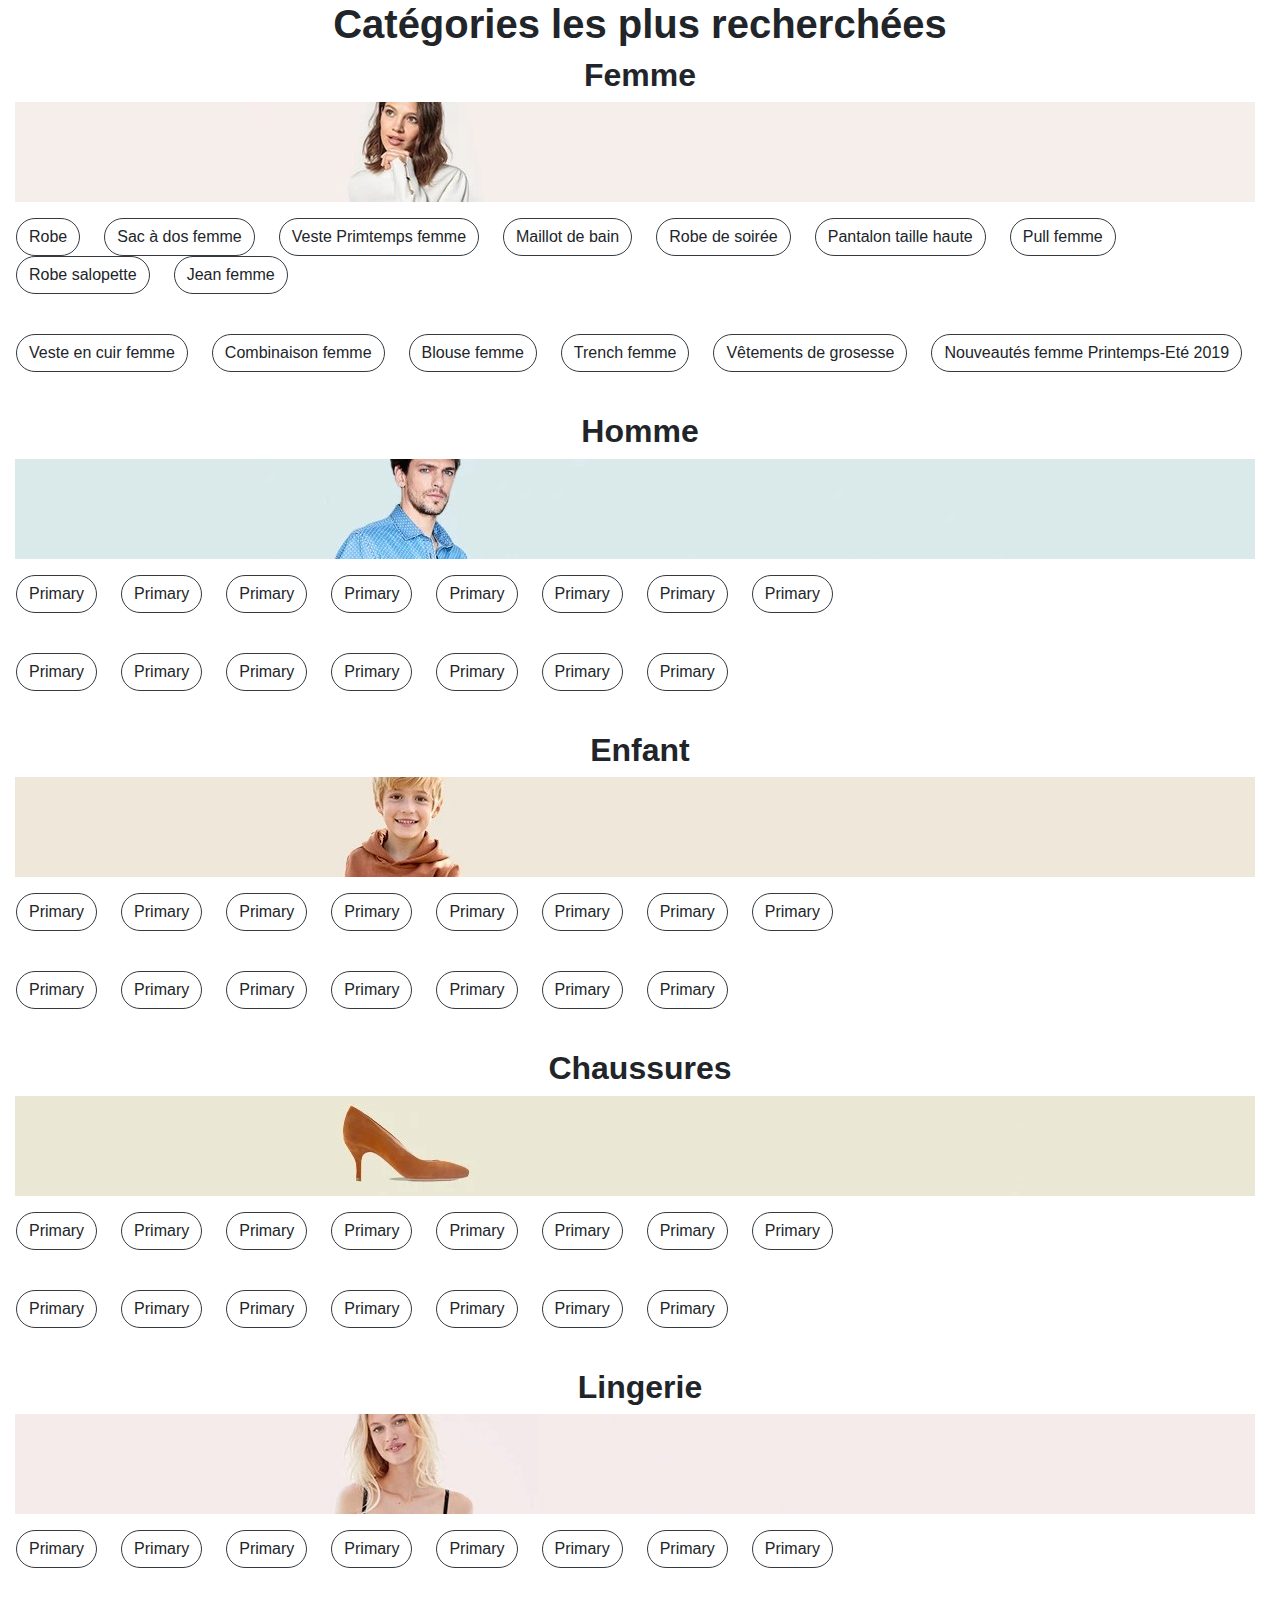
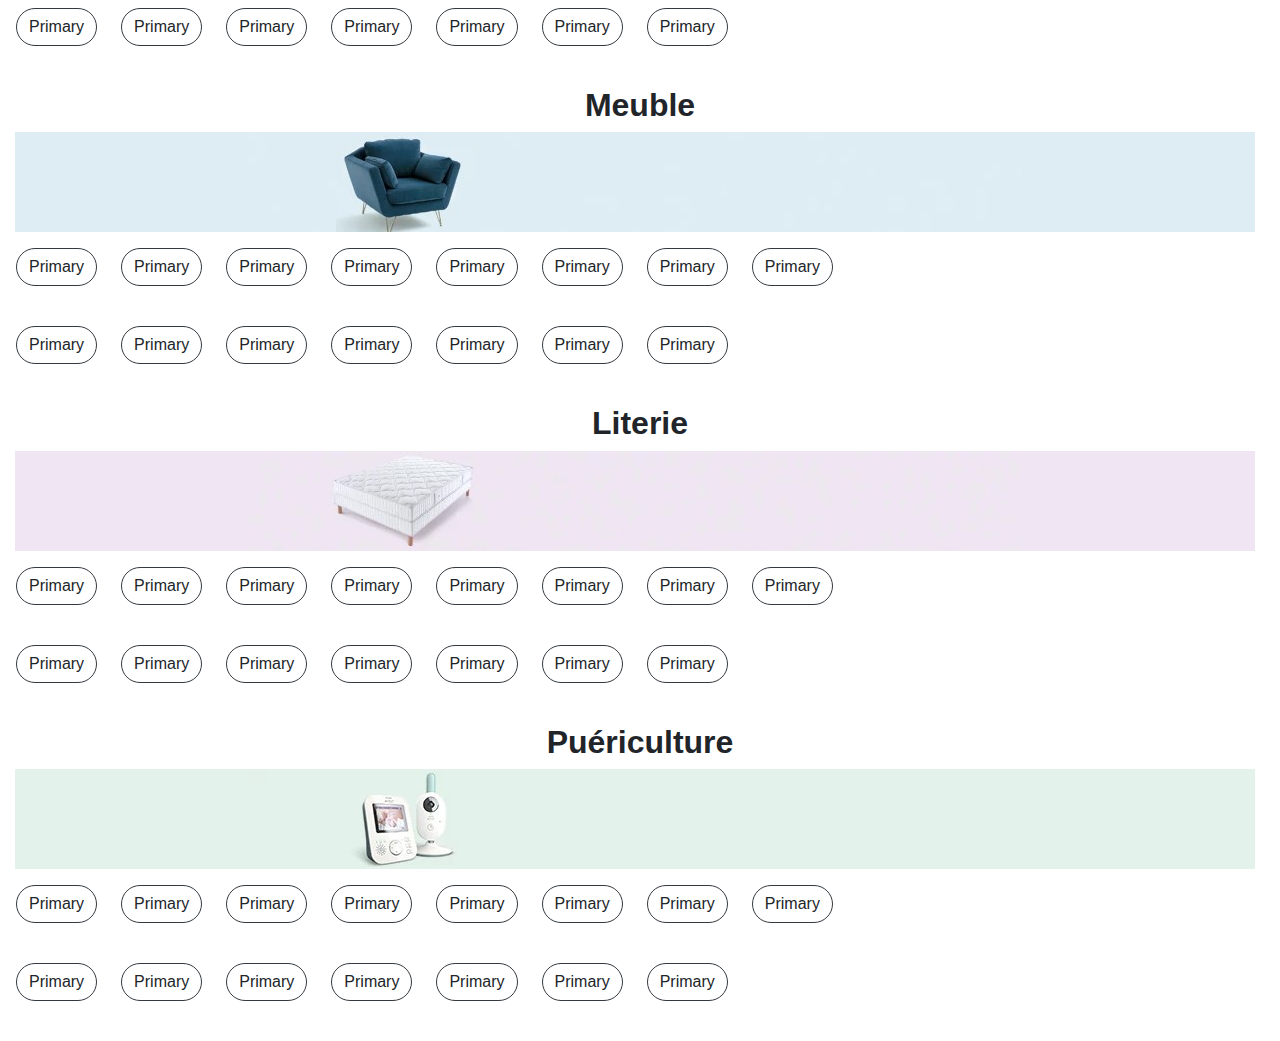
==== index2.html @ 3c44efef "fin du body la redoute" ====
<!doctype html>
<html lang="fr">
<head>
  <meta charset="utf-8" />
  <meta name="viewport" content="width=device-width, initial-scale=1, shrink-to-fit=no">
  <link rel="stylesheet" href="https://stackpath.bootstrapcdn.com/bootstrap/4.3.1/css/bootstrap.min.css" integrity="sha384-ggOyR0iXCbMQv3Xipma34MD+dH/1fQ784/j6cY/iJTQUOhcWr7x9JvoRxT2MZw1T" crossorigin="anonymous" />
  <link rel="stylesheet" href="style.css" />
</head>
<body>
  <!--PARTIE CATEGORIES LES PLUS RECHERCHER-->
  <h1 class="text-center font-weight-bold">Catégories les plus recherchées</h1>
  <!--BLOC FEMME-->
  <h2 class="text-center font-weight-bold">Femme</h2>
  <div class="container-fluid"><p><img src="femme.jpg" class="img-fluid" alt="Responsive image"></p>
  </div>
  <div class="d-flex align-content-center flex-wrap">
    <button type="button" class="btn btn-white mr-2 ml-3 rounded-pill border border-dark ">Robe</button>
    <button type="button" class="btn btn-white mr-2 ml-3 rounded-pill border border-dark">Sac à dos femme</button>
    <button type="button" class="btn btn-white mr-2 ml-3 rounded-pill border border-dark">Veste Primtemps femme</button>
    <button type="button" class="btn btn-white mr-2 ml-3 rounded-pill border border-dark">Maillot de bain</button>
    <button type="button" class="btn btn-white mr-2 ml-3 rounded-pill border border-dark">Robe de soirée</button>
    <button type="button" class="btn btn-white  mr-2 ml-3 rounded-pill border border-dark">Pantalon taille haute</button>
    <button type="button" class="btn btn-white  mr-2 ml-3 rounded-pill border border-dark">Pull femme</button>
    <button type="button" class="btn btn-white mr-2 ml-3 rounded-pill border border-dark">Robe salopette</button>
    <button type="button" class="btn btn-white  mr-2 ml-3 rounded-pill border border-dark">Jean femme</button>
  </div>
  <div class="d-block p-1  bg-white">
</div>
  <div class="d-flex align-content-center flex-wrap">
    <button type="button" class="btn btn-white mr-2 ml-3 rounded-pill border border-dark">Veste en cuir femme</button>
    <button type="button" class="btn btn-white mr-2 ml-3 rounded-pill border border-dark">Combinaison femme</button>
    <button type="button" class="btn btn-white mr-2 ml-3 rounded-pill border border-dark">Blouse femme</button>
    <button type="button" class="btn btn-white mr-2 ml-3 rounded-pill border border-dark"> Trench femme</button>
    <button type="button" class="btn btn-white mr-2 ml-3 rounded-pill border border-dark">Vêtements de grosesse</button>
    <button type="button" class="btn btn-white  mr-2 ml-3 rounded-pill border border-dark">Nouveautés femme Printemps-Eté 2019</button>
    </div>
    <!--BLOC HOMME-->
    <div class="d-block p-1  bg-white">
  </div>
    <h2 class="text-center font-weight-bold">Homme</h2>
    <div class="container-fluid"><p><img src="homme.jpg" class="img-fluid" alt="Responsive image"></p>
    </div>
    <div class="d-flex align-content-center flex-wrap">
      <button type="button" class="btn btn-white mr-2 ml-3 rounded-pill border border-dark ">Primary</button>
      <button type="button" class="btn btn-white mr-2 ml-3 rounded-pill border border-dark">Primary</button>
      <button type="button" class="btn btn-white mr-2 ml-3 rounded-pill border border-dark">Primary</button>
      <button type="button" class="btn btn-white mr-2 ml-3 rounded-pill border border-dark">Primary</button>
      <button type="button" class="btn btn-white mr-2 ml-3 rounded-pill border border-dark">Primary</button>
      <button type="button" class="btn btn-white  mr-2 ml-3 rounded-pill border border-dark">Primary</button>
      <button type="button" class="btn btn-white  mr-2 ml-3 rounded-pill border border-dark">Primary</button>
      <button type="button" class="btn btn-white mr-2 ml-3 rounded-pill border border-dark">Primary</button>

    </div>
    <div class="d-block p-1  bg-white">
  </div>
    <div class="d-flex align-content-center flex-wrap">
      <button type="button" class="btn btn-white mr-2 ml-3 rounded-pill border border-dark">Primary</button>
      <button type="button" class="btn btn-white mr-2 ml-3 rounded-pill border border-dark">Primary</button>
      <button type="button" class="btn btn-white mr-2 ml-3 rounded-pill border border-dark">Primary</button>
      <button type="button" class="btn btn-white mr-2 ml-3 rounded-pill border border-dark">Primary</button>
      <button type="button" class="btn btn-white mr-2 ml-3 rounded-pill border border-dark">Primary</button>
      <button type="button" class="btn btn-white  mr-2 ml-3 rounded-pill border border-dark">Primary</button>
      <button type="button" class="btn btn-white  mr-2 ml-3 rounded-pill border border-dark">Primary</button>
      </div>
      <div class="d-block p-1  bg-white">
    </div>
      <!--BLOC ENFANT-->
      <h2 class="text-center font-weight-bold">Enfant</h2>
      <div class="container-fluid"><p><img src="enfant.jpg" class="img-fluid" alt="Responsive image"></p>
      </div>
      <div class="d-flex align-content-center flex-wrap">
        <button type="button" class="btn btn-white mr-2 ml-3 rounded-pill border border-dark ">Primary</button>
        <button type="button" class="btn btn-white mr-2 ml-3 rounded-pill border border-dark">Primary</button>
        <button type="button" class="btn btn-white mr-2 ml-3 rounded-pill border border-dark">Primary</button>
        <button type="button" class="btn btn-white mr-2 ml-3 rounded-pill border border-dark">Primary</button>
        <button type="button" class="btn btn-white mr-2 ml-3 rounded-pill border border-dark">Primary</button>
        <button type="button" class="btn btn-white  mr-2 ml-3 rounded-pill border border-dark">Primary</button>
        <button type="button" class="btn btn-white  mr-2 ml-3 rounded-pill border border-dark">Primary</button>
        <button type="button" class="btn btn-white mr-2 ml-3 rounded-pill border border-dark">Primary</button>

      </div>
      <div class="d-block p-1  bg-white">
    </div>
      <div class="d-flex align-content-center flex-wrap">
        <button type="button" class="btn btn-white mr-2 ml-3 rounded-pill border border-dark">Primary</button>
        <button type="button" class="btn btn-white mr-2 ml-3 rounded-pill border border-dark">Primary</button>
        <button type="button" class="btn btn-white mr-2 ml-3 rounded-pill border border-dark">Primary</button>
        <button type="button" class="btn btn-white mr-2 ml-3 rounded-pill border border-dark">Primary</button>
        <button type="button" class="btn btn-white mr-2 ml-3 rounded-pill border border-dark">Primary</button>
        <button type="button" class="btn btn-white  mr-2 ml-3 rounded-pill border border-dark">Primary</button>
        <button type="button" class="btn btn-white  mr-2 ml-3 rounded-pill border border-dark">Primary</button>
        </div>
        <div class="d-block p-1  bg-white">
      </div>
      <!--BLOC CHAUSSURES-->
      <h2 class="text-center font-weight-bold">Chaussures</h2>
      <div class="container-fluid"><p><img src="chaussures.jpg" class="img-fluid" alt="Responsive image"></p>
      </div>
      <div class="d-flex align-content-center flex-wrap">
        <button type="button" class="btn btn-white mr-2 ml-3 rounded-pill border border-dark ">Primary</button>
        <button type="button" class="btn btn-white mr-2 ml-3 rounded-pill border border-dark">Primary</button>
        <button type="button" class="btn btn-white mr-2 ml-3 rounded-pill border border-dark">Primary</button>
        <button type="button" class="btn btn-white mr-2 ml-3 rounded-pill border border-dark">Primary</button>
        <button type="button" class="btn btn-white mr-2 ml-3 rounded-pill border border-dark">Primary</button>
        <button type="button" class="btn btn-white  mr-2 ml-3 rounded-pill border border-dark">Primary</button>
        <button type="button" class="btn btn-white  mr-2 ml-3 rounded-pill border border-dark">Primary</button>
        <button type="button" class="btn btn-white mr-2 ml-3 rounded-pill border border-dark">Primary</button>

      </div>
      <div class="d-block p-1  bg-white">
    </div>
      <div class="d-flex align-content-center flex-wrap">
        <button type="button" class="btn btn-white mr-2 ml-3 rounded-pill border border-dark">Primary</button>
        <button type="button" class="btn btn-white mr-2 ml-3 rounded-pill border border-dark">Primary</button>
        <button type="button" class="btn btn-white mr-2 ml-3 rounded-pill border border-dark">Primary</button>
        <button type="button" class="btn btn-white mr-2 ml-3 rounded-pill border border-dark">Primary</button>
        <button type="button" class="btn btn-white mr-2 ml-3 rounded-pill border border-dark">Primary</button>
        <button type="button" class="btn btn-white  mr-2 ml-3 rounded-pill border border-dark">Primary</button>
        <button type="button" class="btn btn-white  mr-2 ml-3 rounded-pill border border-dark">Primary</button>
        </div>
        <div class="d-block p-1  bg-white">
      </div>
      <!--BLOC LINGERIE-->
      <h2 class="text-center font-weight-bold">Lingerie</h2>
      <div class="container-fluid"><p><img src="lingerie.jpg" class="img-fluid" alt="Responsive image"></p>
      </div>
      <div class="d-flex align-content-center flex-wrap">
        <button type="button" class="btn btn-white mr-2 ml-3 rounded-pill border border-dark ">Primary</button>
        <button type="button" class="btn btn-white mr-2 ml-3 rounded-pill border border-dark">Primary</button>
        <button type="button" class="btn btn-white mr-2 ml-3 rounded-pill border border-dark">Primary</button>
        <button type="button" class="btn btn-white mr-2 ml-3 rounded-pill border border-dark">Primary</button>
        <button type="button" class="btn btn-white mr-2 ml-3 rounded-pill border border-dark">Primary</button>
        <button type="button" class="btn btn-white  mr-2 ml-3 rounded-pill border border-dark">Primary</button>
        <button type="button" class="btn btn-white  mr-2 ml-3 rounded-pill border border-dark">Primary</button>
        <button type="button" class="btn btn-white mr-2 ml-3 rounded-pill border border-dark">Primary</button>

      </div>
      <div class="d-block p-1  bg-white">
    </div>
      <div class="d-flex align-content-center flex-wrap">
        <button type="button" class="btn btn-white mr-2 ml-3 rounded-pill border border-dark">Primary</button>
        <button type="button" class="btn btn-white mr-2 ml-3 rounded-pill border border-dark">Primary</button>
        <button type="button" class="btn btn-white mr-2 ml-3 rounded-pill border border-dark">Primary</button>
        <button type="button" class="btn btn-white mr-2 ml-3 rounded-pill border border-dark">Primary</button>
        <button type="button" class="btn btn-white mr-2 ml-3 rounded-pill border border-dark">Primary</button>
        <button type="button" class="btn btn-white  mr-2 ml-3 rounded-pill border border-dark">Primary</button>
        <button type="button" class="btn btn-white  mr-2 ml-3 rounded-pill border border-dark">Primary</button>
        </div>
        <div class="d-block p-1  bg-white">
      </div>
      <!--BLOC MEUBLE-->
      <h2 class="text-center font-weight-bold">Meuble</h2>
      <div class="container-fluid"><p><img src="meuble.jpg" class="img-fluid" alt="Responsive image"></p>
      </div>
      <div class="d-flex align-content-center flex-wrap">
        <button type="button" class="btn btn-white mr-2 ml-3 rounded-pill border border-dark ">Primary</button>
        <button type="button" class="btn btn-white mr-2 ml-3 rounded-pill border border-dark">Primary</button>
        <button type="button" class="btn btn-white mr-2 ml-3 rounded-pill border border-dark">Primary</button>
        <button type="button" class="btn btn-white mr-2 ml-3 rounded-pill border border-dark">Primary</button>
        <button type="button" class="btn btn-white mr-2 ml-3 rounded-pill border border-dark">Primary</button>
        <button type="button" class="btn btn-white  mr-2 ml-3 rounded-pill border border-dark">Primary</button>
        <button type="button" class="btn btn-white  mr-2 ml-3 rounded-pill border border-dark">Primary</button>
        <button type="button" class="btn btn-white mr-2 ml-3 rounded-pill border border-dark">Primary</button>

      </div>
      <div class="d-block p-1  bg-white">
    </div>
      <div class="d-flex align-content-center flex-wrap">
        <button type="button" class="btn btn-white mr-2 ml-3 rounded-pill border border-dark">Primary</button>
        <button type="button" class="btn btn-white mr-2 ml-3 rounded-pill border border-dark">Primary</button>
        <button type="button" class="btn btn-white mr-2 ml-3 rounded-pill border border-dark">Primary</button>
        <button type="button" class="btn btn-white mr-2 ml-3 rounded-pill border border-dark">Primary</button>
        <button type="button" class="btn btn-white mr-2 ml-3 rounded-pill border border-dark">Primary</button>
        <button type="button" class="btn btn-white  mr-2 ml-3 rounded-pill border border-dark">Primary</button>
        <button type="button" class="btn btn-white  mr-2 ml-3 rounded-pill border border-dark">Primary</button>
        </div>
        <div class="d-block p-1  bg-white">
      </div>
      <!--BLOC LITERIE-->
      <h2 class="text-center font-weight-bold">Literie</h2>
      <div class="container-fluid"><p><img src="literie.jpg" class="img-fluid" alt="Responsive image"></p>
      </div>
      <div class="d-flex align-content-center flex-wrap">
        <button type="button" class="btn btn-white mr-2 ml-3 rounded-pill border border-dark ">Primary</button>
        <button type="button" class="btn btn-white mr-2 ml-3 rounded-pill border border-dark">Primary</button>
        <button type="button" class="btn btn-white mr-2 ml-3 rounded-pill border border-dark">Primary</button>
        <button type="button" class="btn btn-white mr-2 ml-3 rounded-pill border border-dark">Primary</button>
        <button type="button" class="btn btn-white mr-2 ml-3 rounded-pill border border-dark">Primary</button>
        <button type="button" class="btn btn-white  mr-2 ml-3 rounded-pill border border-dark">Primary</button>
        <button type="button" class="btn btn-white  mr-2 ml-3 rounded-pill border border-dark">Primary</button>
        <button type="button" class="btn btn-white mr-2 ml-3 rounded-pill border border-dark">Primary</button>

      </div>
      <div class="d-block p-1  bg-white">
    </div>
      <div class="d-flex align-content-center flex-wrap">
        <button type="button" class="btn btn-white mr-2 ml-3 rounded-pill border border-dark">Primary</button>
        <button type="button" class="btn btn-white mr-2 ml-3 rounded-pill border border-dark">Primary</button>
        <button type="button" class="btn btn-white mr-2 ml-3 rounded-pill border border-dark">Primary</button>
        <button type="button" class="btn btn-white mr-2 ml-3 rounded-pill border border-dark">Primary</button>
        <button type="button" class="btn btn-white mr-2 ml-3 rounded-pill border border-dark">Primary</button>
        <button type="button" class="btn btn-white  mr-2 ml-3 rounded-pill border border-dark">Primary</button>
        <button type="button" class="btn btn-white  mr-2 ml-3 rounded-pill border border-dark">Primary</button>
        </div>
        <div class="d-block p-1  bg-white">
      </div>
      <!--BLOC PUERICULTURE-->
      <h2 class="text-center font-weight-bold">Puériculture</h2>
      <div class="container-fluid"><p><img src="pueri.jpg" class="img-fluid" alt="Responsive image"></p>
      </div>
      <div class="d-flex align-content-center flex-wrap">
        <button type="button" class="btn btn-white mr-2 ml-3 rounded-pill border border-dark ">Primary</button>
        <button type="button" class="btn btn-white mr-2 ml-3 rounded-pill border border-dark">Primary</button>
        <button type="button" class="btn btn-white mr-2 ml-3 rounded-pill border border-dark">Primary</button>
        <button type="button" class="btn btn-white mr-2 ml-3 rounded-pill border border-dark">Primary</button>
        <button type="button" class="btn btn-white mr-2 ml-3 rounded-pill border border-dark">Primary</button>
        <button type="button" class="btn btn-white  mr-2 ml-3 rounded-pill border border-dark">Primary</button>
        <button type="button" class="btn btn-white  mr-2 ml-3 rounded-pill border border-dark">Primary</button>
        <button type="button" class="btn btn-white mr-2 ml-3 rounded-pill border border-dark">Primary</button>

      </div>
      <div class="d-block p-1  bg-white">
    </div>
      <div class="d-flex align-content-center flex-wrap">
        <button type="button" class="btn btn-white mr-2 ml-3 rounded-pill border border-dark">Primary</button>
        <button type="button" class="btn btn-white mr-2 ml-3 rounded-pill border border-dark">Primary</button>
        <button type="button" class="btn btn-white mr-2 ml-3 rounded-pill border border-dark">Primary</button>
        <button type="button" class="btn btn-white mr-2 ml-3 rounded-pill border border-dark">Primary</button>
        <button type="button" class="btn btn-white mr-2 ml-3 rounded-pill border border-dark">Primary</button>
        <button type="button" class="btn btn-white  mr-2 ml-3 rounded-pill border border-dark">Primary</button>
        <button type="button" class="btn btn-white  mr-2 ml-3 rounded-pill border border-dark">Primary</button>
        </div>
        <div class="d-block p-1  bg-white">
      </div>















  <script src="https://code.jquery.com/jquery-3.3.1.slim.min.js" integrity="sha384-q8i/X+965DzO0rT7abK41JStQIAqVgRVzpbzo5smXKp4YfRvH+8abtTE1Pi6jizo" crossorigin="anonymous"></script>
  <script src="https://cdnjs.cloudflare.com/ajax/libs/popper.js/1.14.7/umd/popper.min.js" integrity="sha384-UO2eT0CpHqdSJQ6hJty5KVphtPhzWj9WO1clHTMGa3JDZwrnQq4sF86dIHNDz0W1" crossorigin="anonymous"></script>
  <script src="https://stackpath.bootstrapcdn.com/bootstrap/4.3.1/js/bootstrap.min.js" integrity="sha384-JjSmVgyd0p3pXB1rRibZUAYoIIy6OrQ6VrjIEaFf/nJGzIxFDsf4x0xIM+B07jRM" crossorigin="anonymous"></script>
</body>
</html>
---- style.css ----
/*PARTIE HEADER*/

  /*LE BLOC NOIR*/
  .d-block
  {
    background-color: black;
    height:40px;
  }

  /*LA NAV BARRE AVEC LE LOGO*/





  /*LA NAV AVEC VENTES FLASH ACTIVE*/

  .vflash
  {
    background-color: #e23655 !important;
  }

  .elementnav
  {
    color: black;
    font-size: 13px;
}


/*PARTIE BODY*/


body {
	background-color: #ffffff;
}


header {
	background-color: #ffffff;
}


#1a {
background-image: url("images/1a.jpg");
width: 100%;
height: auto;
position: fixed;
}

/*PARTIE CATEGORIES LES PLUS RECHERCHER*/
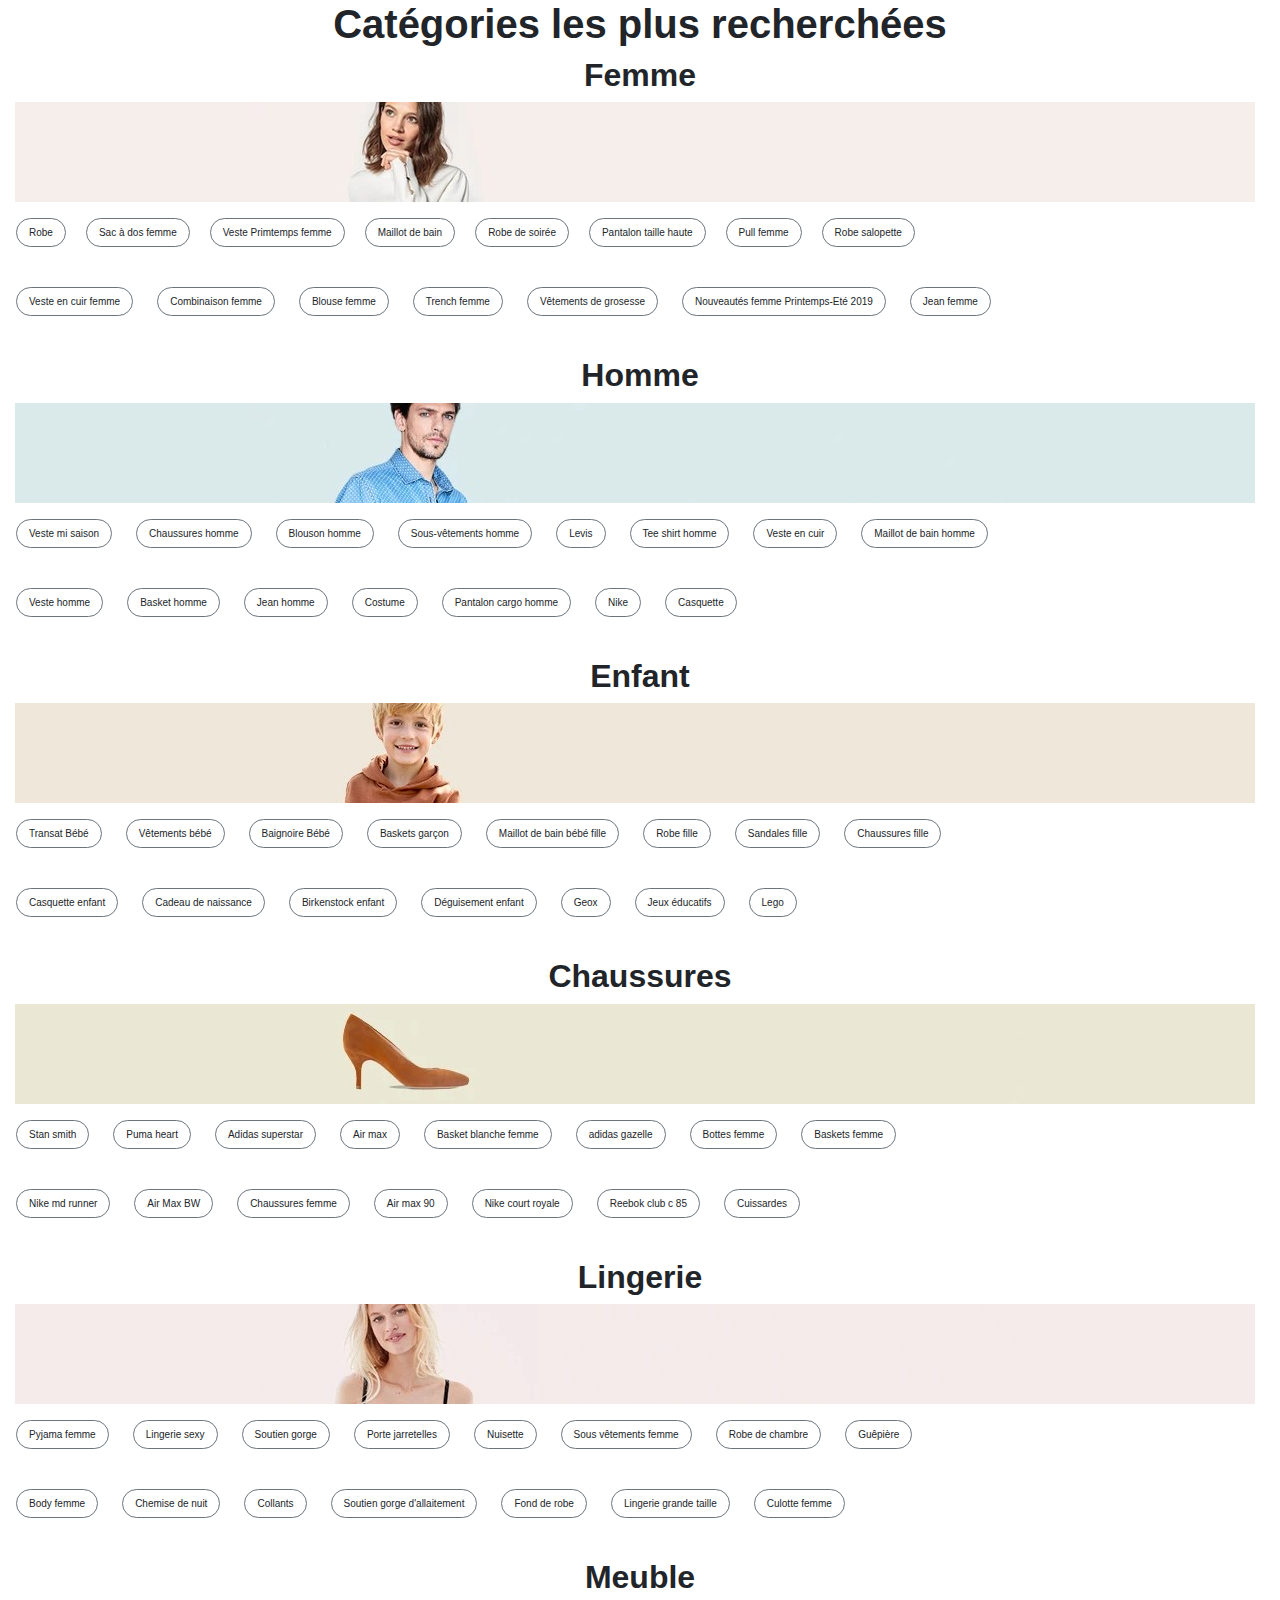
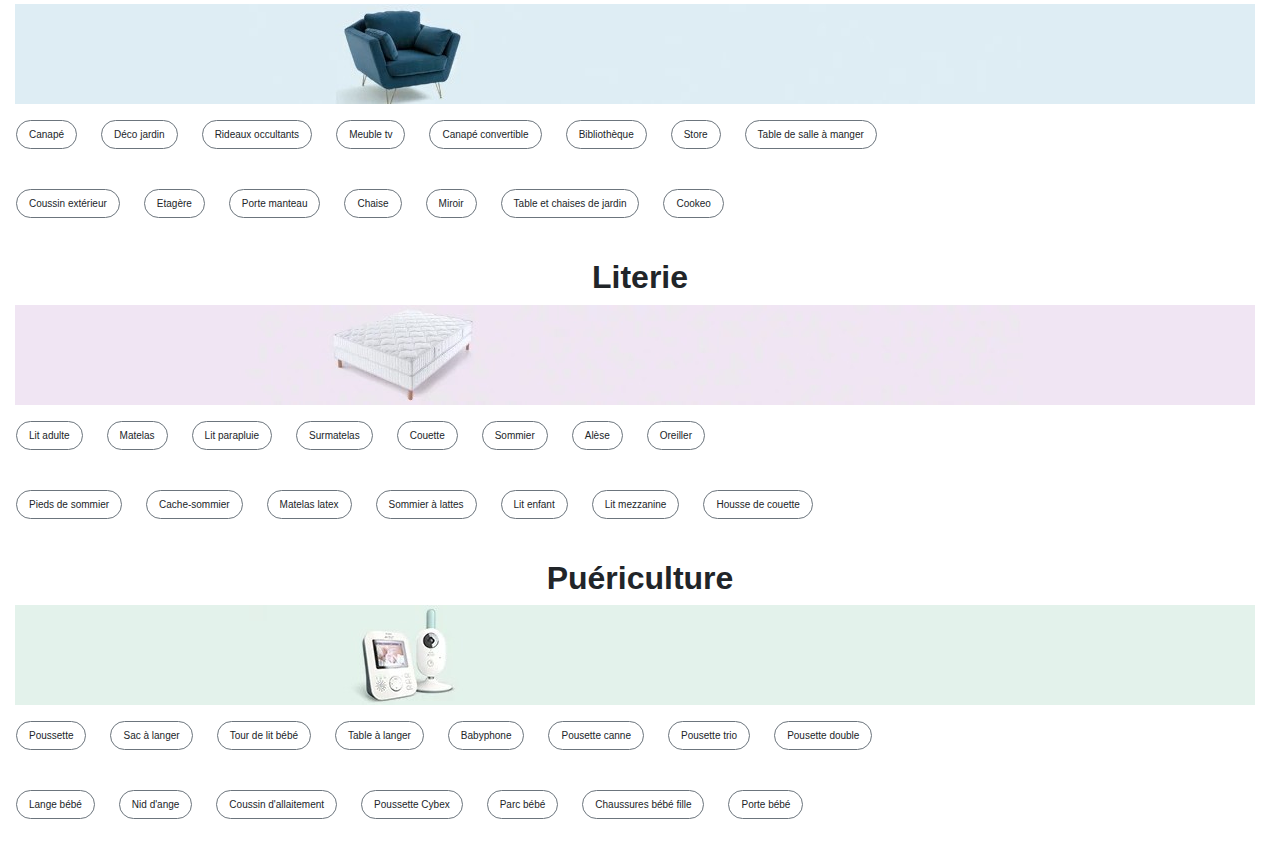
==== commit 4f899f70: "ajout de la zone bouton de la fin du body" ====
--- a/index2.html
+++ b/index2.html
@@ -14,224 +14,220 @@
   <div class="container-fluid"><p><img src="femme.jpg" class="img-fluid" alt="Responsive image"></p>
   </div>
   <div class="d-flex align-content-center flex-wrap">
-    <button type="button" class="btn btn-white mr-2 ml-3 rounded-pill border border-dark ">Robe</button>
-    <button type="button" class="btn btn-white mr-2 ml-3 rounded-pill border border-dark">Sac à dos femme</button>
-    <button type="button" class="btn btn-white mr-2 ml-3 rounded-pill border border-dark">Veste Primtemps femme</button>
-    <button type="button" class="btn btn-white mr-2 ml-3 rounded-pill border border-dark">Maillot de bain</button>
-    <button type="button" class="btn btn-white mr-2 ml-3 rounded-pill border border-dark">Robe de soirée</button>
-    <button type="button" class="btn btn-white  mr-2 ml-3 rounded-pill border border-dark">Pantalon taille haute</button>
-    <button type="button" class="btn btn-white  mr-2 ml-3 rounded-pill border border-dark">Pull femme</button>
-    <button type="button" class="btn btn-white mr-2 ml-3 rounded-pill border border-dark">Robe salopette</button>
-    <button type="button" class="btn btn-white  mr-2 ml-3 rounded-pill border border-dark">Jean femme</button>
-  </div>
-  <div class="d-block p-1  bg-white">
-</div>
-  <div class="d-flex align-content-center flex-wrap">
-    <button type="button" class="btn btn-white mr-2 ml-3 rounded-pill border border-dark">Veste en cuir femme</button>
-    <button type="button" class="btn btn-white mr-2 ml-3 rounded-pill border border-dark">Combinaison femme</button>
-    <button type="button" class="btn btn-white mr-2 ml-3 rounded-pill border border-dark">Blouse femme</button>
-    <button type="button" class="btn btn-white mr-2 ml-3 rounded-pill border border-dark"> Trench femme</button>
-    <button type="button" class="btn btn-white mr-2 ml-3 rounded-pill border border-dark">Vêtements de grosesse</button>
-    <button type="button" class="btn btn-white  mr-2 ml-3 rounded-pill border border-dark">Nouveautés femme Printemps-Eté 2019</button>
-    </div>
-    <!--BLOC HOMME-->
-    <div class="d-block p-1  bg-white">
-  </div>
-    <h2 class="text-center font-weight-bold">Homme</h2>
-    <div class="container-fluid"><p><img src="homme.jpg" class="img-fluid" alt="Responsive image"></p>
-    </div>
-    <div class="d-flex align-content-center flex-wrap">
-      <button type="button" class="btn btn-white mr-2 ml-3 rounded-pill border border-dark ">Primary</button>
-      <button type="button" class="btn btn-white mr-2 ml-3 rounded-pill border border-dark">Primary</button>
-      <button type="button" class="btn btn-white mr-2 ml-3 rounded-pill border border-dark">Primary</button>
-      <button type="button" class="btn btn-white mr-2 ml-3 rounded-pill border border-dark">Primary</button>
-      <button type="button" class="btn btn-white mr-2 ml-3 rounded-pill border border-dark">Primary</button>
-      <button type="button" class="btn btn-white  mr-2 ml-3 rounded-pill border border-dark">Primary</button>
-      <button type="button" class="btn btn-white  mr-2 ml-3 rounded-pill border border-dark">Primary</button>
-      <button type="button" class="btn btn-white mr-2 ml-3 rounded-pill border border-dark">Primary</button>
-
-    </div>
-    <div class="d-block p-1  bg-white">
-  </div>
-    <div class="d-flex align-content-center flex-wrap">
-      <button type="button" class="btn btn-white mr-2 ml-3 rounded-pill border border-dark">Primary</button>
-      <button type="button" class="btn btn-white mr-2 ml-3 rounded-pill border border-dark">Primary</button>
-      <button type="button" class="btn btn-white mr-2 ml-3 rounded-pill border border-dark">Primary</button>
-      <button type="button" class="btn btn-white mr-2 ml-3 rounded-pill border border-dark">Primary</button>
-      <button type="button" class="btn btn-white mr-2 ml-3 rounded-pill border border-dark">Primary</button>
-      <button type="button" class="btn btn-white  mr-2 ml-3 rounded-pill border border-dark">Primary</button>
-      <button type="button" class="btn btn-white  mr-2 ml-3 rounded-pill border border-dark">Primary</button>
-      </div>
-      <div class="d-block p-1  bg-white">
-    </div>
-      <!--BLOC ENFANT-->
-      <h2 class="text-center font-weight-bold">Enfant</h2>
-      <div class="container-fluid"><p><img src="enfant.jpg" class="img-fluid" alt="Responsive image"></p>
-      </div>
-      <div class="d-flex align-content-center flex-wrap">
-        <button type="button" class="btn btn-white mr-2 ml-3 rounded-pill border border-dark ">Primary</button>
-        <button type="button" class="btn btn-white mr-2 ml-3 rounded-pill border border-dark">Primary</button>
-        <button type="button" class="btn btn-white mr-2 ml-3 rounded-pill border border-dark">Primary</button>
-        <button type="button" class="btn btn-white mr-2 ml-3 rounded-pill border border-dark">Primary</button>
-        <button type="button" class="btn btn-white mr-2 ml-3 rounded-pill border border-dark">Primary</button>
-        <button type="button" class="btn btn-white  mr-2 ml-3 rounded-pill border border-dark">Primary</button>
-        <button type="button" class="btn btn-white  mr-2 ml-3 rounded-pill border border-dark">Primary</button>
-        <button type="button" class="btn btn-white mr-2 ml-3 rounded-pill border border-dark">Primary</button>
-
-      </div>
-      <div class="d-block p-1  bg-white">
-    </div>
-      <div class="d-flex align-content-center flex-wrap">
-        <button type="button" class="btn btn-white mr-2 ml-3 rounded-pill border border-dark">Primary</button>
-        <button type="button" class="btn btn-white mr-2 ml-3 rounded-pill border border-dark">Primary</button>
-        <button type="button" class="btn btn-white mr-2 ml-3 rounded-pill border border-dark">Primary</button>
-        <button type="button" class="btn btn-white mr-2 ml-3 rounded-pill border border-dark">Primary</button>
-        <button type="button" class="btn btn-white mr-2 ml-3 rounded-pill border border-dark">Primary</button>
-        <button type="button" class="btn btn-white  mr-2 ml-3 rounded-pill border border-dark">Primary</button>
-        <button type="button" class="btn btn-white  mr-2 ml-3 rounded-pill border border-dark">Primary</button>
-        </div>
-        <div class="d-block p-1  bg-white">
-      </div>
-      <!--BLOC CHAUSSURES-->
-      <h2 class="text-center font-weight-bold">Chaussures</h2>
-      <div class="container-fluid"><p><img src="chaussures.jpg" class="img-fluid" alt="Responsive image"></p>
-      </div>
-      <div class="d-flex align-content-center flex-wrap">
-        <button type="button" class="btn btn-white mr-2 ml-3 rounded-pill border border-dark ">Primary</button>
-        <button type="button" class="btn btn-white mr-2 ml-3 rounded-pill border border-dark">Primary</button>
-        <button type="button" class="btn btn-white mr-2 ml-3 rounded-pill border border-dark">Primary</button>
-        <button type="button" class="btn btn-white mr-2 ml-3 rounded-pill border border-dark">Primary</button>
-        <button type="button" class="btn btn-white mr-2 ml-3 rounded-pill border border-dark">Primary</button>
-        <button type="button" class="btn btn-white  mr-2 ml-3 rounded-pill border border-dark">Primary</button>
-        <button type="button" class="btn btn-white  mr-2 ml-3 rounded-pill border border-dark">Primary</button>
-        <button type="button" class="btn btn-white mr-2 ml-3 rounded-pill border border-dark">Primary</button>
-
-      </div>
-      <div class="d-block p-1  bg-white">
-    </div>
-      <div class="d-flex align-content-center flex-wrap">
-        <button type="button" class="btn btn-white mr-2 ml-3 rounded-pill border border-dark">Primary</button>
-        <button type="button" class="btn btn-white mr-2 ml-3 rounded-pill border border-dark">Primary</button>
-        <button type="button" class="btn btn-white mr-2 ml-3 rounded-pill border border-dark">Primary</button>
-        <button type="button" class="btn btn-white mr-2 ml-3 rounded-pill border border-dark">Primary</button>
-        <button type="button" class="btn btn-white mr-2 ml-3 rounded-pill border border-dark">Primary</button>
-        <button type="button" class="btn btn-white  mr-2 ml-3 rounded-pill border border-dark">Primary</button>
-        <button type="button" class="btn btn-white  mr-2 ml-3 rounded-pill border border-dark">Primary</button>
-        </div>
-        <div class="d-block p-1  bg-white">
-      </div>
-      <!--BLOC LINGERIE-->
-      <h2 class="text-center font-weight-bold">Lingerie</h2>
-      <div class="container-fluid"><p><img src="lingerie.jpg" class="img-fluid" alt="Responsive image"></p>
-      </div>
-      <div class="d-flex align-content-center flex-wrap">
-        <button type="button" class="btn btn-white mr-2 ml-3 rounded-pill border border-dark ">Primary</button>
-        <button type="button" class="btn btn-white mr-2 ml-3 rounded-pill border border-dark">Primary</button>
-        <button type="button" class="btn btn-white mr-2 ml-3 rounded-pill border border-dark">Primary</button>
-        <button type="button" class="btn btn-white mr-2 ml-3 rounded-pill border border-dark">Primary</button>
-        <button type="button" class="btn btn-white mr-2 ml-3 rounded-pill border border-dark">Primary</button>
-        <button type="button" class="btn btn-white  mr-2 ml-3 rounded-pill border border-dark">Primary</button>
-        <button type="button" class="btn btn-white  mr-2 ml-3 rounded-pill border border-dark">Primary</button>
-        <button type="button" class="btn btn-white mr-2 ml-3 rounded-pill border border-dark">Primary</button>
-
-      </div>
-      <div class="d-block p-1  bg-white">
-    </div>
-      <div class="d-flex align-content-center flex-wrap">
-        <button type="button" class="btn btn-white mr-2 ml-3 rounded-pill border border-dark">Primary</button>
-        <button type="button" class="btn btn-white mr-2 ml-3 rounded-pill border border-dark">Primary</button>
-        <button type="button" class="btn btn-white mr-2 ml-3 rounded-pill border border-dark">Primary</button>
-        <button type="button" class="btn btn-white mr-2 ml-3 rounded-pill border border-dark">Primary</button>
-        <button type="button" class="btn btn-white mr-2 ml-3 rounded-pill border border-dark">Primary</button>
-        <button type="button" class="btn btn-white  mr-2 ml-3 rounded-pill border border-dark">Primary</button>
-        <button type="button" class="btn btn-white  mr-2 ml-3 rounded-pill border border-dark">Primary</button>
-        </div>
-        <div class="d-block p-1  bg-white">
-      </div>
-      <!--BLOC MEUBLE-->
-      <h2 class="text-center font-weight-bold">Meuble</h2>
-      <div class="container-fluid"><p><img src="meuble.jpg" class="img-fluid" alt="Responsive image"></p>
-      </div>
-      <div class="d-flex align-content-center flex-wrap">
-        <button type="button" class="btn btn-white mr-2 ml-3 rounded-pill border border-dark ">Primary</button>
-        <button type="button" class="btn btn-white mr-2 ml-3 rounded-pill border border-dark">Primary</button>
-        <button type="button" class="btn btn-white mr-2 ml-3 rounded-pill border border-dark">Primary</button>
-        <button type="button" class="btn btn-white mr-2 ml-3 rounded-pill border border-dark">Primary</button>
-        <button type="button" class="btn btn-white mr-2 ml-3 rounded-pill border border-dark">Primary</button>
-        <button type="button" class="btn btn-white  mr-2 ml-3 rounded-pill border border-dark">Primary</button>
-        <button type="button" class="btn btn-white  mr-2 ml-3 rounded-pill border border-dark">Primary</button>
-        <button type="button" class="btn btn-white mr-2 ml-3 rounded-pill border border-dark">Primary</button>
-
-      </div>
-      <div class="d-block p-1  bg-white">
-    </div>
-      <div class="d-flex align-content-center flex-wrap">
-        <button type="button" class="btn btn-white mr-2 ml-3 rounded-pill border border-dark">Primary</button>
-        <button type="button" class="btn btn-white mr-2 ml-3 rounded-pill border border-dark">Primary</button>
-        <button type="button" class="btn btn-white mr-2 ml-3 rounded-pill border border-dark">Primary</button>
-        <button type="button" class="btn btn-white mr-2 ml-3 rounded-pill border border-dark">Primary</button>
-        <button type="button" class="btn btn-white mr-2 ml-3 rounded-pill border border-dark">Primary</button>
-        <button type="button" class="btn btn-white  mr-2 ml-3 rounded-pill border border-dark">Primary</button>
-        <button type="button" class="btn btn-white  mr-2 ml-3 rounded-pill border border-dark">Primary</button>
-        </div>
-        <div class="d-block p-1  bg-white">
-      </div>
-      <!--BLOC LITERIE-->
-      <h2 class="text-center font-weight-bold">Literie</h2>
-      <div class="container-fluid"><p><img src="literie.jpg" class="img-fluid" alt="Responsive image"></p>
-      </div>
-      <div class="d-flex align-content-center flex-wrap">
-        <button type="button" class="btn btn-white mr-2 ml-3 rounded-pill border border-dark ">Primary</button>
-        <button type="button" class="btn btn-white mr-2 ml-3 rounded-pill border border-dark">Primary</button>
-        <button type="button" class="btn btn-white mr-2 ml-3 rounded-pill border border-dark">Primary</button>
-        <button type="button" class="btn btn-white mr-2 ml-3 rounded-pill border border-dark">Primary</button>
-        <button type="button" class="btn btn-white mr-2 ml-3 rounded-pill border border-dark">Primary</button>
-        <button type="button" class="btn btn-white  mr-2 ml-3 rounded-pill border border-dark">Primary</button>
-        <button type="button" class="btn btn-white  mr-2 ml-3 rounded-pill border border-dark">Primary</button>
-        <button type="button" class="btn btn-white mr-2 ml-3 rounded-pill border border-dark">Primary</button>
-
-      </div>
-      <div class="d-block p-1  bg-white">
-    </div>
-      <div class="d-flex align-content-center flex-wrap">
-        <button type="button" class="btn btn-white mr-2 ml-3 rounded-pill border border-dark">Primary</button>
-        <button type="button" class="btn btn-white mr-2 ml-3 rounded-pill border border-dark">Primary</button>
-        <button type="button" class="btn btn-white mr-2 ml-3 rounded-pill border border-dark">Primary</button>
-        <button type="button" class="btn btn-white mr-2 ml-3 rounded-pill border border-dark">Primary</button>
-        <button type="button" class="btn btn-white mr-2 ml-3 rounded-pill border border-dark">Primary</button>
-        <button type="button" class="btn btn-white  mr-2 ml-3 rounded-pill border border-dark">Primary</button>
-        <button type="button" class="btn btn-white  mr-2 ml-3 rounded-pill border border-dark">Primary</button>
-        </div>
-        <div class="d-block p-1  bg-white">
-      </div>
-      <!--BLOC PUERICULTURE-->
-      <h2 class="text-center font-weight-bold">Puériculture</h2>
-      <div class="container-fluid"><p><img src="pueri.jpg" class="img-fluid" alt="Responsive image"></p>
-      </div>
-      <div class="d-flex align-content-center flex-wrap">
-        <button type="button" class="btn btn-white mr-2 ml-3 rounded-pill border border-dark ">Primary</button>
-        <button type="button" class="btn btn-white mr-2 ml-3 rounded-pill border border-dark">Primary</button>
-        <button type="button" class="btn btn-white mr-2 ml-3 rounded-pill border border-dark">Primary</button>
-        <button type="button" class="btn btn-white mr-2 ml-3 rounded-pill border border-dark">Primary</button>
-        <button type="button" class="btn btn-white mr-2 ml-3 rounded-pill border border-dark">Primary</button>
-        <button type="button" class="btn btn-white  mr-2 ml-3 rounded-pill border border-dark">Primary</button>
-        <button type="button" class="btn btn-white  mr-2 ml-3 rounded-pill border border-dark">Primary</button>
-        <button type="button" class="btn btn-white mr-2 ml-3 rounded-pill border border-dark">Primary</button>
-
-      </div>
-      <div class="d-block p-1  bg-white">
-    </div>
-      <div class="d-flex align-content-center flex-wrap">
-        <button type="button" class="btn btn-white mr-2 ml-3 rounded-pill border border-dark">Primary</button>
-        <button type="button" class="btn btn-white mr-2 ml-3 rounded-pill border border-dark">Primary</button>
-        <button type="button" class="btn btn-white mr-2 ml-3 rounded-pill border border-dark">Primary</button>
-        <button type="button" class="btn btn-white mr-2 ml-3 rounded-pill border border-dark">Primary</button>
-        <button type="button" class="btn btn-white mr-2 ml-3 rounded-pill border border-dark">Primary</button>
-        <button type="button" class="btn btn-white  mr-2 ml-3 rounded-pill border border-dark">Primary</button>
-        <button type="button" class="btn btn-white  mr-2 ml-3 rounded-pill border border-dark">Primary</button>
-        </div>
-        <div class="d-block p-1  bg-white">
-      </div>
+    <button type="button" class="btn btn-white mr-1 ml-3 rounded-pill border border-secondary ">Robe</button>
+    <button type="button" class="btn btn-white mr-1 ml-3 rounded-pill border border-secondary">Sac à dos femme</button>
+    <button type="button" class="btn btn-white mr-1 ml-3 rounded-pill border border-secondary ">Veste Primtemps femme</button>
+    <button type="button" class="btn btn-white mr-1 ml-3 rounded-pill border border-secondary">Maillot de bain</button>
+    <button type="button" class="btn btn-white mr-1 ml-3 rounded-pill border border-secondary">Robe de soirée</button>
+    <button type="button" class="btn btn-white  mr-1 ml-3 rounded-pill border border-secondary">Pantalon taille haute</button>
+    <button type="button" class="btn btn-white  mr-1 ml-3 rounded-pill border border-secondary">Pull femme</button>
+    <button type="button" class="btn btn-white mr-1 ml-3 rounded-pill border border-secondary">Robe salopette</button>
+
+  </div>
+  <div class="d-block p-1  bg-white">
+  </div>
+  <div class="d-flex align-content-center flex-wrap">
+    <button type="button" class="btn btn-white mr-2 ml-3 rounded-pill border border-secondary">Veste en cuir femme</button>
+    <button type="button" class="btn btn-white mr-2 ml-3 rounded-pill border border-secondary">Combinaison femme</button>
+    <button type="button" class="btn btn-white mr-2 ml-3 rounded-pill border border-secondary">Blouse femme</button>
+    <button type="button" class="btn btn-white mr-2 ml-3 rounded-pill border border-secondary"> Trench femme</button>
+    <button type="button" class="btn btn-white mr-2 ml-3 rounded-pill border border-secondary">Vêtements de grosesse</button>
+    <button type="button" class="btn btn-white  mr-2 ml-3 rounded-pill border border-secondary">Nouveautés femme Printemps-Eté 2019</button>
+    <button type="button" class="btn btn-white  mr-1 ml-3 rounded-pill border border-secondary">Jean femme</button>
+  </div>
+  <!--BLOC HOMME-->
+  <div class="d-block p-1  bg-white">
+  </div>
+  <h2 class="text-center font-weight-bold">Homme</h2>
+  <div class="container-fluid"><p><img src="homme.jpg" class="img-fluid" alt="Responsive image"></p>
+  </div>
+  <div class="d-flex align-content-center flex-wrap">
+    <button type="button" class="btn btn-white mr-2 ml-3 rounded-pill border border-secondary ">Veste mi saison</button>
+    <button type="button" class="btn btn-white mr-2 ml-3 rounded-pill border border-secondary">Chaussures homme</button>
+    <button type="button" class="btn btn-white mr-2 ml-3 rounded-pill border border-secondary">Blouson homme</button>
+    <button type="button" class="btn btn-white mr-2 ml-3 rounded-pill border border-secondary">Sous-vêtements homme</button>
+    <button type="button" class="btn btn-white mr-2 ml-3 rounded-pill border border-secondary">Levis</button>
+    <button type="button" class="btn btn-white  mr-2 ml-3 rounded-pill border border-secondary">Tee shirt homme</button>
+    <button type="button" class="btn btn-white  mr-2 ml-3 rounded-pill border border-secondary">Veste en cuir</button>
+    <button type="button" class="btn btn-white mr-2 ml-3 rounded-pill border border-secondary">Maillot de bain homme</button>
+
+  </div>
+  <div class="d-block p-1  bg-white">
+  </div>
+  <div class="d-flex align-content-center flex-wrap">
+    <button type="button" class="btn btn-white mr-2 ml-3 rounded-pill border border-secondary">Veste homme</button>
+    <button type="button" class="btn btn-white mr-2 ml-3 rounded-pill border border-secondary">Basket homme</button>
+    <button type="button" class="btn btn-white mr-2 ml-3 rounded-pill border border-secondary">Jean homme</button>
+    <button type="button" class="btn btn-white mr-2 ml-3 rounded-pill border border-secondary">Costume</button>
+    <button type="button" class="btn btn-white mr-2 ml-3 rounded-pill border border-secondary">Pantalon cargo homme</button>
+    <button type="button" class="btn btn-white  mr-2 ml-3 rounded-pill border border-secondary">Nike</button>
+    <button type="button" class="btn btn-white  mr-2 ml-3 rounded-pill border border-secondary">Casquette</button>
+  </div>
+  <div class="d-block p-1  bg-white">
+  </div>
+  <!--BLOC ENFANT-->
+  <h2 class="text-center font-weight-bold">Enfant</h2>
+  <div class="container-fluid"><p><img src="enfant.jpg" class="img-fluid" alt="Responsive image"></p>
+  </div>
+  <div class="d-flex align-content-center flex-wrap">
+    <button type="button" class="btn btn-white mr-2 ml-3 rounded-pill border border-secondary ">Transat Bébé</button>
+    <button type="button" class="btn btn-white mr-2 ml-3 rounded-pill border border-secondary">Vêtements bébé</button>
+    <button type="button" class="btn btn-white mr-2 ml-3 rounded-pill border border-secondary">Baignoire Bébé</button>
+    <button type="button" class="btn btn-white mr-2 ml-3 rounded-pill border border-secondary">Baskets garçon</button>
+    <button type="button" class="btn btn-white mr-2 ml-3 rounded-pill border border-secondary">Maillot de bain bébé fille</button>
+    <button type="button" class="btn btn-white  mr-2 ml-3 rounded-pill border border-secondary">Robe fille</button>
+    <button type="button" class="btn btn-white  mr-2 ml-3 rounded-pill border border-secondary">Sandales fille</button>
+    <button type="button" class="btn btn-white mr-2 ml-3 rounded-pill border border-secondary">Chaussures fille</button>
+
+  </div>
+  <div class="d-block p-1  bg-white">
+  </div>
+  <div class="d-flex align-content-center flex-wrap">
+    <button type="button" class="btn btn-white mr-2 ml-3 rounded-pill border border-secondary">Casquette enfant</button>
+    <button type="button" class="btn btn-white mr-2 ml-3 rounded-pill border border-secondary">Cadeau de naissance</button>
+    <button type="button" class="btn btn-white mr-2 ml-3 rounded-pill border border-secondary">Birkenstock enfant</button>
+    <button type="button" class="btn btn-white mr-2 ml-3 rounded-pill border border-secondary">Déguisement enfant</button>
+    <button type="button" class="btn btn-white mr-2 ml-3 rounded-pill border border-secondary">Geox</button>
+    <button type="button" class="btn btn-white  mr-2 ml-3 rounded-pill border border-secondary">Jeux éducatifs</button>
+    <button type="button" class="btn btn-white  mr-2 ml-3 rounded-pill border border-secondary"> Lego</button>
+  </div>
+  <div class="d-block p-1  bg-white">
+  </div>
+  <!--BLOC CHAUSSURES-->
+  <h2 class="text-center font-weight-bold">Chaussures</h2>
+  <div class="container-fluid"><p><img src="chaussures.jpg" class="img-fluid" alt="Responsive image"></p>
+  </div>
+  <div class="d-flex align-content-center flex-wrap">
+    <button type="button" class="btn btn-white mr-2 ml-3 rounded-pill border border-secondary ">Stan smith</button>
+    <button type="button" class="btn btn-white mr-2 ml-3 rounded-pill border border-secondary">Puma heart</button>
+    <button type="button" class="btn btn-white mr-2 ml-3 rounded-pill border border-secondary">Adidas superstar</button>
+    <button type="button" class="btn btn-white mr-2 ml-3 rounded-pill border border-secondary">Air max</button>
+    <button type="button" class="btn btn-white mr-2 ml-3 rounded-pill border border-secondary"> Basket blanche femme</button>
+    <button type="button" class="btn btn-white  mr-2 ml-3 rounded-pill border border-secondary">adidas gazelle</button>
+    <button type="button" class="btn btn-white  mr-2 ml-3 rounded-pill border border-secondary">Bottes femme</button>
+    <button type="button" class="btn btn-white mr-2 ml-3 rounded-pill border border-secondary">Baskets femme</button>
+  </div>
+  <div class="d-block p-1  bg-white">
+  </div>
+  <div class="d-flex align-content-center flex-wrap">
+    <button type="button" class="btn btn-white mr-2 ml-3 rounded-pill border border-secondary">Nike md runner</button>
+    <button type="button" class="btn btn-white mr-2 ml-3 rounded-pill border border-secondary">Air Max BW</button>
+    <button type="button" class="btn btn-white mr-2 ml-3 rounded-pill border border-secondary">Chaussures femme</button>
+    <button type="button" class="btn btn-white mr-2 ml-3 rounded-pill border border-secondary">Air max 90</button>
+    <button type="button" class="btn btn-white mr-2 ml-3 rounded-pill border border-secondary">Nike court royale</button>
+    <button type="button" class="btn btn-white  mr-2 ml-3 rounded-pill border border-secondary">Reebok club c 85</button>
+    <button type="button" class="btn btn-white  mr-2 ml-3 rounded-pill border border-secondary">Cuissardes</button>
+  </div>
+  <div class="d-block p-1  bg-white">
+  </div>
+  <!--BLOC LINGERIE-->
+  <h2 class="text-center font-weight-bold">Lingerie</h2>
+  <div class="container-fluid"><p><img src="lingerie.jpg" class="img-fluid" alt="Responsive image"></p>
+  </div>
+  <div class="d-flex align-content-center flex-wrap">
+    <button type="button" class="btn btn-white mr-2 ml-3 rounded-pill border border-secondary ">Pyjama femme</button>
+    <button type="button" class="btn btn-white mr-2 ml-3 rounded-pill border border-secondary">Lingerie sexy</button>
+    <button type="button" class="btn btn-white mr-2 ml-3 rounded-pill border border-secondary">Soutien gorge</button>
+    <button type="button" class="btn btn-white mr-2 ml-3 rounded-pill border border-secondary">Porte jarretelles</button>
+    <button type="button" class="btn btn-white mr-2 ml-3 rounded-pill border border-secondary">Nuisette</button>
+    <button type="button" class="btn btn-white  mr-2 ml-3 rounded-pill border border-secondary">Sous vêtements femme</button>
+    <button type="button" class="btn btn-white  mr-2 ml-3 rounded-pill border border-secondary">Robe de chambre</button>
+    <button type="button" class="btn btn-white mr-2 ml-3 rounded-pill border border-secondary">Guêpière</button>
+  </div>
+  <div class="d-block p-1  bg-white">
+  </div>
+  <div class="d-flex align-content-center flex-wrap">
+    <button type="button" class="btn btn-white mr-2 ml-3 rounded-pill border border-secondary">Body femme</button>
+    <button type="button" class="btn btn-white mr-2 ml-3 rounded-pill border border-secondary">Chemise de nuit</button>
+    <button type="button" class="btn btn-white mr-2 ml-3 rounded-pill border border-secondary">Collants</button>
+    <button type="button" class="btn btn-white mr-2 ml-3 rounded-pill border border-secondary">Soutien gorge d'allaitement</button>
+    <button type="button" class="btn btn-white mr-2 ml-3 rounded-pill border border-secondary">Fond de robe</button>
+    <button type="button" class="btn btn-white  mr-2 ml-3 rounded-pill border border-secondary">Lingerie grande taille</button>
+    <button type="button" class="btn btn-white  mr-2 ml-3 rounded-pill border border-secondary">Culotte femme</button>
+  </div>
+  <div class="d-block p-1  bg-white">
+  </div>
+  <!--BLOC MEUBLE-->
+  <h2 class="text-center font-weight-bold">Meuble</h2>
+  <div class="container-fluid"><p><img src="meuble.jpg" class="img-fluid" alt="Responsive image"></p>
+  </div>
+  <div class="d-flex align-content-center flex-wrap">
+    <button type="button" class="btn btn-white mr-2 ml-3 rounded-pill border border-secondary ">Canapé</button>
+    <button type="button" class="btn btn-white mr-2 ml-3 rounded-pill border border-secondary">Déco jardin</button>
+    <button type="button" class="btn btn-white mr-2 ml-3 rounded-pill border border-secondary">Rideaux occultants</button>
+    <button type="button" class="btn btn-white mr-2 ml-3 rounded-pill border border-secondary">Meuble tv</button>
+    <button type="button" class="btn btn-white mr-2 ml-3 rounded-pill border border-secondary">Canapé convertible</button>
+    <button type="button" class="btn btn-white  mr-2 ml-3 rounded-pill border border-secondary">Bibliothèque</button>
+    <button type="button" class="btn btn-white  mr-2 ml-3 rounded-pill border border-secondary">Store</button>
+    <button type="button" class="btn btn-white mr-2 ml-3 rounded-pill border border-secondary">Table de salle à manger</button>
+  </div>
+  <div class="d-block p-1  bg-white">
+  </div>
+  <div class="d-flex align-content-center flex-wrap">
+    <button type="button" class="btn btn-white mr-2 ml-3 rounded-pill border border-secondary">Coussin extérieur</button>
+    <button type="button" class="btn btn-white mr-2 ml-3 rounded-pill border border-secondary">Etagère</button>
+    <button type="button" class="btn btn-white mr-2 ml-3 rounded-pill border border-secondary">Porte manteau</button>
+    <button type="button" class="btn btn-white mr-2 ml-3 rounded-pill border border-secondary">Chaise</button>
+    <button type="button" class="btn btn-white mr-2 ml-3 rounded-pill border border-secondary">Miroir</button>
+    <button type="button" class="btn btn-white  mr-2 ml-3 rounded-pill border border-secondary">Table et chaises de jardin</button>
+    <button type="button" class="btn btn-white  mr-2 ml-3 rounded-pill border border-secondary">Cookeo</button>
+  </div>
+  <div class="d-block p-1  bg-white">
+  </div>
+  <!--BLOC LITERIE-->
+  <h2 class="text-center font-weight-bold">Literie</h2>
+  <div class="container-fluid"><p><img src="literie.jpg" class="img-fluid" alt="Responsive image"></p>
+  </div>
+  <div class="d-flex align-content-center flex-wrap">
+    <button type="button" class="btn btn-white mr-2 ml-3 rounded-pill border border-secondary ">Lit adulte</button>
+    <button type="button" class="btn btn-white mr-2 ml-3 rounded-pill border border-secondary">Matelas</button>
+    <button type="button" class="btn btn-white mr-2 ml-3 rounded-pill border border-secondary">Lit parapluie</button>
+    <button type="button" class="btn btn-white mr-2 ml-3 rounded-pill border border-secondary">Surmatelas</button>
+    <button type="button" class="btn btn-white mr-2 ml-3 rounded-pill border border-secondary">Couette</button>
+    <button type="button" class="btn btn-white  mr-2 ml-3 rounded-pill border border-secondary">Sommier</button>
+    <button type="button" class="btn btn-white  mr-2 ml-3 rounded-pill border border-secondary">Alèse</button>
+    <button type="button" class="btn btn-white mr-2 ml-3 rounded-pill border border-secondary">Oreiller</button>
+  </div>
+  <div class="d-block p-1  bg-white">
+  </div>
+  <div class="d-flex align-content-center flex-wrap">
+    <button type="button" class="btn btn-white mr-2 ml-3 rounded-pill border border-secondary">Pieds de sommier</button>
+    <button type="button" class="btn btn-white mr-2 ml-3 rounded-pill border border-secondary">Cache-sommier</button>
+    <button type="button" class="btn btn-white mr-2 ml-3 rounded-pill border border-secondary">Matelas latex</button>
+    <button type="button" class="btn btn-white mr-2 ml-3 rounded-pill border border-secondary">Sommier à lattes</button>
+    <button type="button" class="btn btn-white mr-2 ml-3 rounded-pill border border-secondary">Lit enfant</button>
+    <button type="button" class="btn btn-white  mr-2 ml-3 rounded-pill border border-secondary">Lit mezzanine</button>
+    <button type="button" class="btn btn-white  mr-2 ml-3 rounded-pill border border-secondary">Housse de couette</button>
+  </div>
+  <div class="d-block p-1  bg-white">
+  </div>
+  <!--BLOC PUERICULTURE-->
+  <h2 class="text-center font-weight-bold">Puériculture</h2>
+  <div class="container-fluid"><p><img src="pueri.jpg" class="img-fluid" alt="Responsive image"></p>
+  </div>
+  <div class="d-flex align-content-center flex-wrap">
+    <button type="button" class="btn btn-white mr-2 ml-3 rounded-pill border border-secondary ">Poussette</button>
+    <button type="button" class="btn btn-white mr-2 ml-3 rounded-pill border border-secondary">Sac à langer</button>
+    <button type="button" class="btn btn-white mr-2 ml-3 rounded-pill border border-secondary">Tour de lit bébé</button>
+    <button type="button" class="btn btn-white mr-2 ml-3 rounded-pill border border-secondary">Table à langer</button>
+    <button type="button" class="btn btn-white mr-2 ml-3 rounded-pill border border-secondary">Babyphone</button>
+    <button type="button" class="btn btn-white  mr-2 ml-3 rounded-pill border border-secondary">Pousette canne</button>
+    <button type="button" class="btn btn-white  mr-2 ml-3 rounded-pill border border-secondary">Pousette trio</button>
+    <button type="button" class="btn btn-white mr-2 ml-3 rounded-pill border border-secondary">Pousette double</button>
+  </div>
+  <div class="d-block p-1  bg-white">
+  </div>
+  <div class="d-flex align-content-center flex-wrap">
+    <button type="button" class="btn btn-white mr-2 ml-3 rounded-pill border border-secondary">Lange bébé</button>
+    <button type="button" class="btn btn-white mr-2 ml-3 rounded-pill border border-secondary">Nid d'ange</button>
+    <button type="button" class="btn btn-white mr-2 ml-3 rounded-pill border border-secondary">Coussin d'allaitement</button>
+    <button type="button" class="btn btn-white mr-2 ml-3 rounded-pill border border-secondary">Poussette Cybex</button>
+    <button type="button" class="btn btn-white mr-2 ml-3 rounded-pill border border-secondary">Parc bébé</button>
+    <button type="button" class="btn btn-white  mr-2 ml-3 rounded-pill border border-secondary">Chaussures bébé fille</button>
+    <button type="button" class="btn btn-white  mr-2 ml-3 rounded-pill border border-secondary">Porte bébé</button>
+  </div>
+  <div class="d-block p-1  bg-white">
+  </div>
 
 
 
--- a/style.css
+++ b/style.css
@@ -1,29 +1,29 @@
 /*PARTIE HEADER*/
 
-  /*LE BLOC NOIR*/
-  .d-block
-  {
-    background-color: black;
-    height:40px;
-  }
+/*LE BLOC NOIR*/
+.d-block
+{
+  background-color: black;
+  height:40px;
+}
 
-  /*LA NAV BARRE AVEC LE LOGO*/
+/*LA NAV BARRE AVEC LE LOGO*/
 
 
 
 
 
-  /*LA NAV AVEC VENTES FLASH ACTIVE*/
+/*LA NAV AVEC VENTES FLASH ACTIVE*/
 
-  .vflash
-  {
-    background-color: #e23655 !important;
-  }
+.vflash
+{
+  background-color: #e23655 !important;
+}
 
-  .elementnav
-  {
-    color: black;
-    font-size: 13px;
+.elementnav
+{
+  color: black;
+  font-size: 13px;
 }
 
 
@@ -31,20 +31,24 @@
 
 
 body {
-	background-color: #ffffff;
+  background-color: #ffffff;
 }
 
 
 header {
-	background-color: #ffffff;
+  background-color: #ffffff;
 }
 
 
-#1a {
+/*1a {
 background-image: url("images/1a.jpg");
 width: 100%;
 height: auto;
 position: fixed;
-}
+}*/
 
 /*PARTIE CATEGORIES LES PLUS RECHERCHER*/
+.btn
+{
+  font-size: 10px;
+}
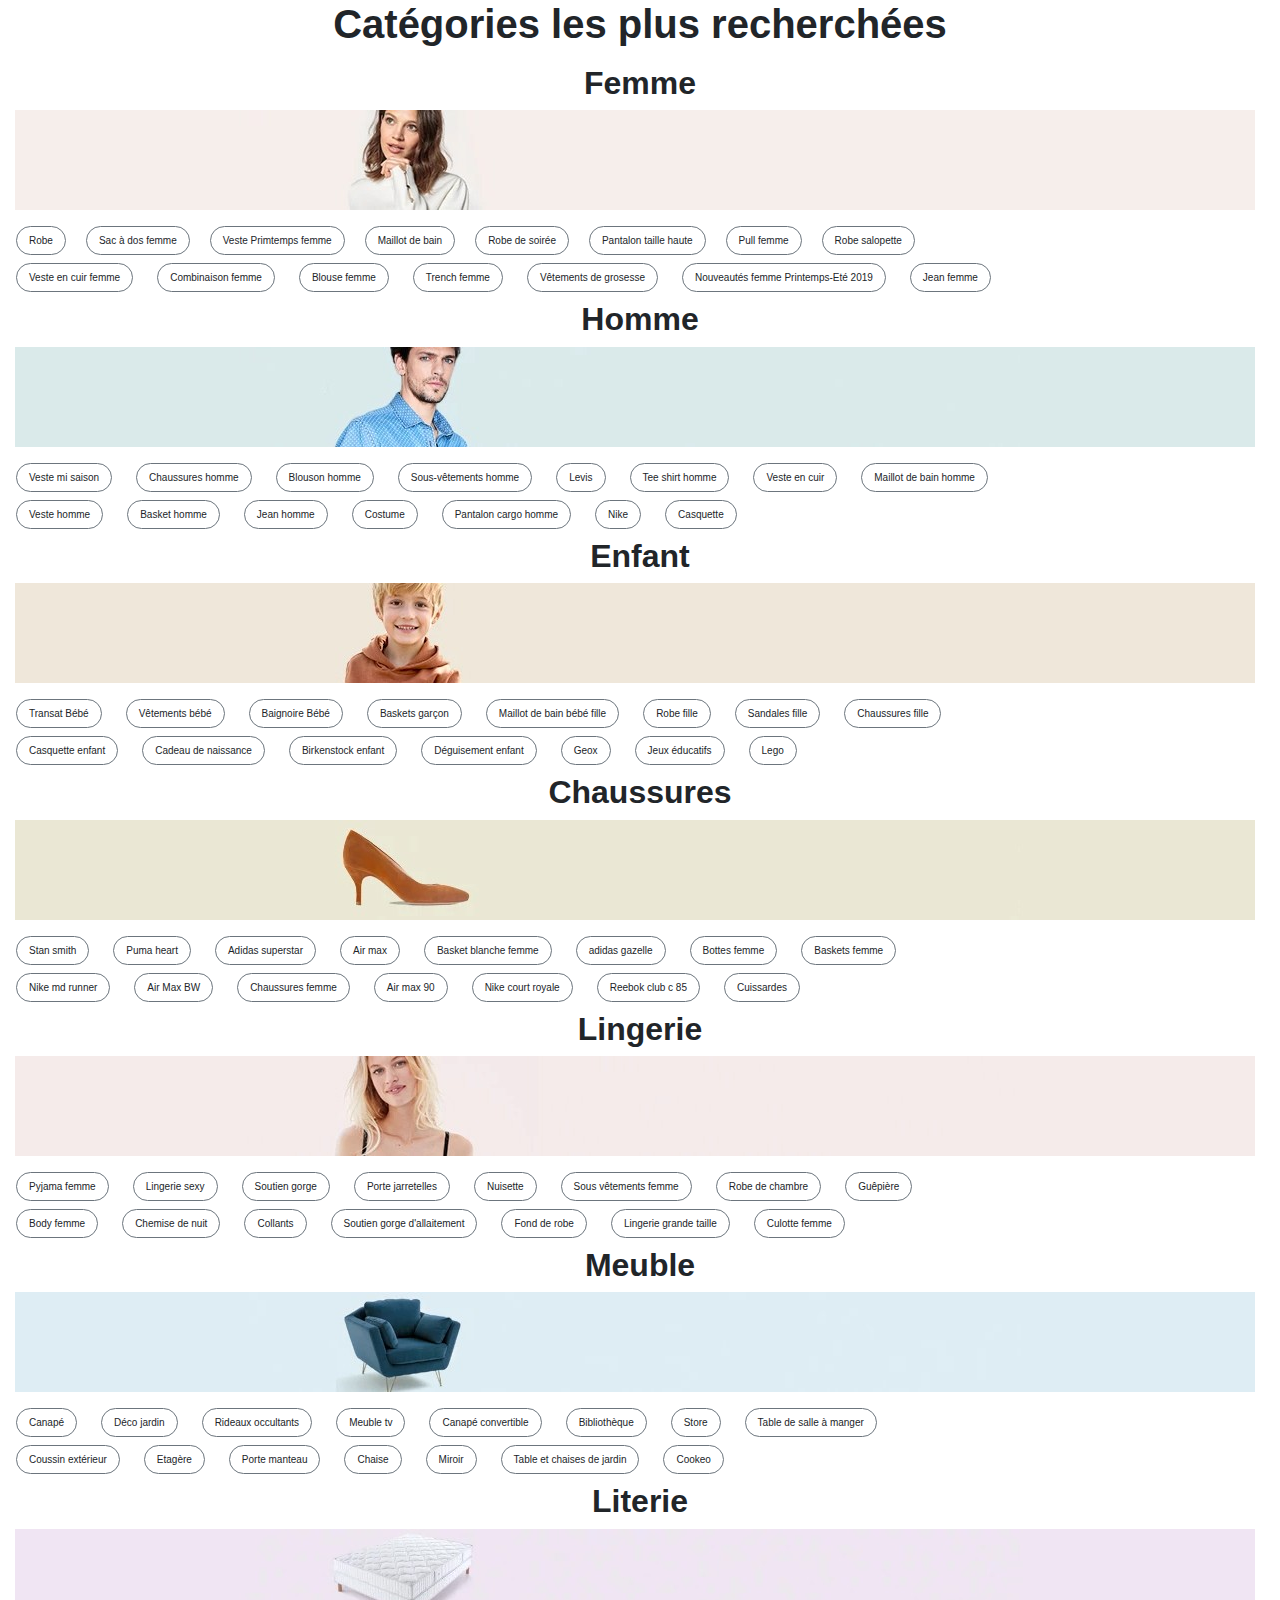
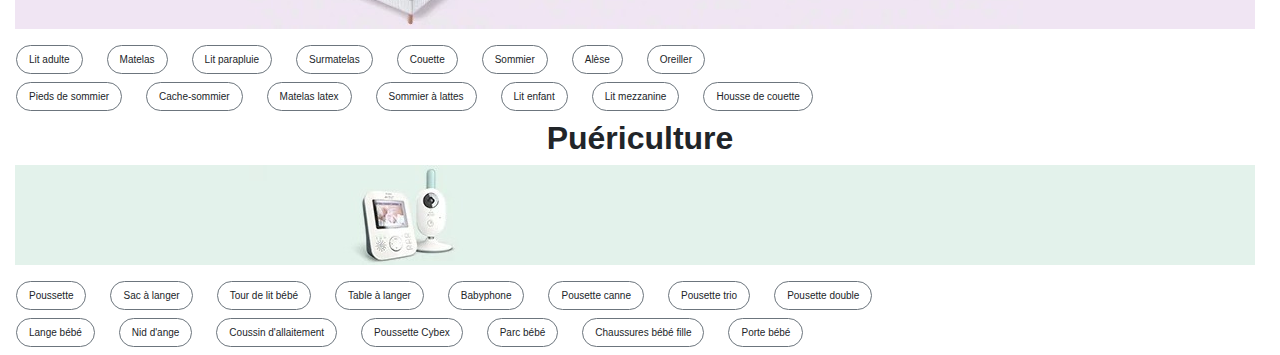
==== commit 6a5954c0: "partie header et footer et toute les images" ====
--- a/index2.html
+++ b/index2.html
@@ -9,6 +9,8 @@
 <body>
   <!--PARTIE CATEGORIES LES PLUS RECHERCHER-->
   <h1 class="text-center font-weight-bold">Catégories les plus recherchées</h1>
+  <div class="d-block p-1  bg-white">
+  </div>
   <!--BLOC FEMME-->
   <h2 class="text-center font-weight-bold">Femme</h2>
   <div class="container-fluid"><p><img src="femme.jpg" class="img-fluid" alt="Responsive image"></p>
--- a/style.css
+++ b/style.css
@@ -1,17 +1,11 @@
 /*PARTIE HEADER*/
 
 /*LE BLOC NOIR*/
-.d-block
+.d-block1
 {
   background-color: black;
   height:40px;
 }
-
-/*LA NAV BARRE AVEC LE LOGO*/
-
-
-
-
 
 /*LA NAV AVEC VENTES FLASH ACTIVE*/
 
@@ -26,11 +20,10 @@
   font-size: 13px;
 }
 
-
 /*PARTIE BODY*/
 
-
-body {
+body
+{
   background-color: #ffffff;
 }
 
@@ -52,3 +45,30 @@
 {
   font-size: 10px;
 }
+
+
+/* 1ERE PARTIE FOOTER & LES ICONES RESEAUX SOCIAUX*/
+
+/*LES ICONES TWITTER ETC*/
+
+.iconfoot
+{
+  padding: 15px 15px 15px 15px;
+  display: block;
+  margin-left: auto;
+  margin-right: auto;
+  background-color: #e2eeee;
+  border-radius: 30px;
+}
+
+/*LES PARAGRAPHES SOUS LES ICONES DE CONDITIONS*/
+.p1
+{
+  font-size: 13px;
+}
+
+.p2
+{
+  margin: -20px 0 0 0;
+  font-size: 13px;
+}
